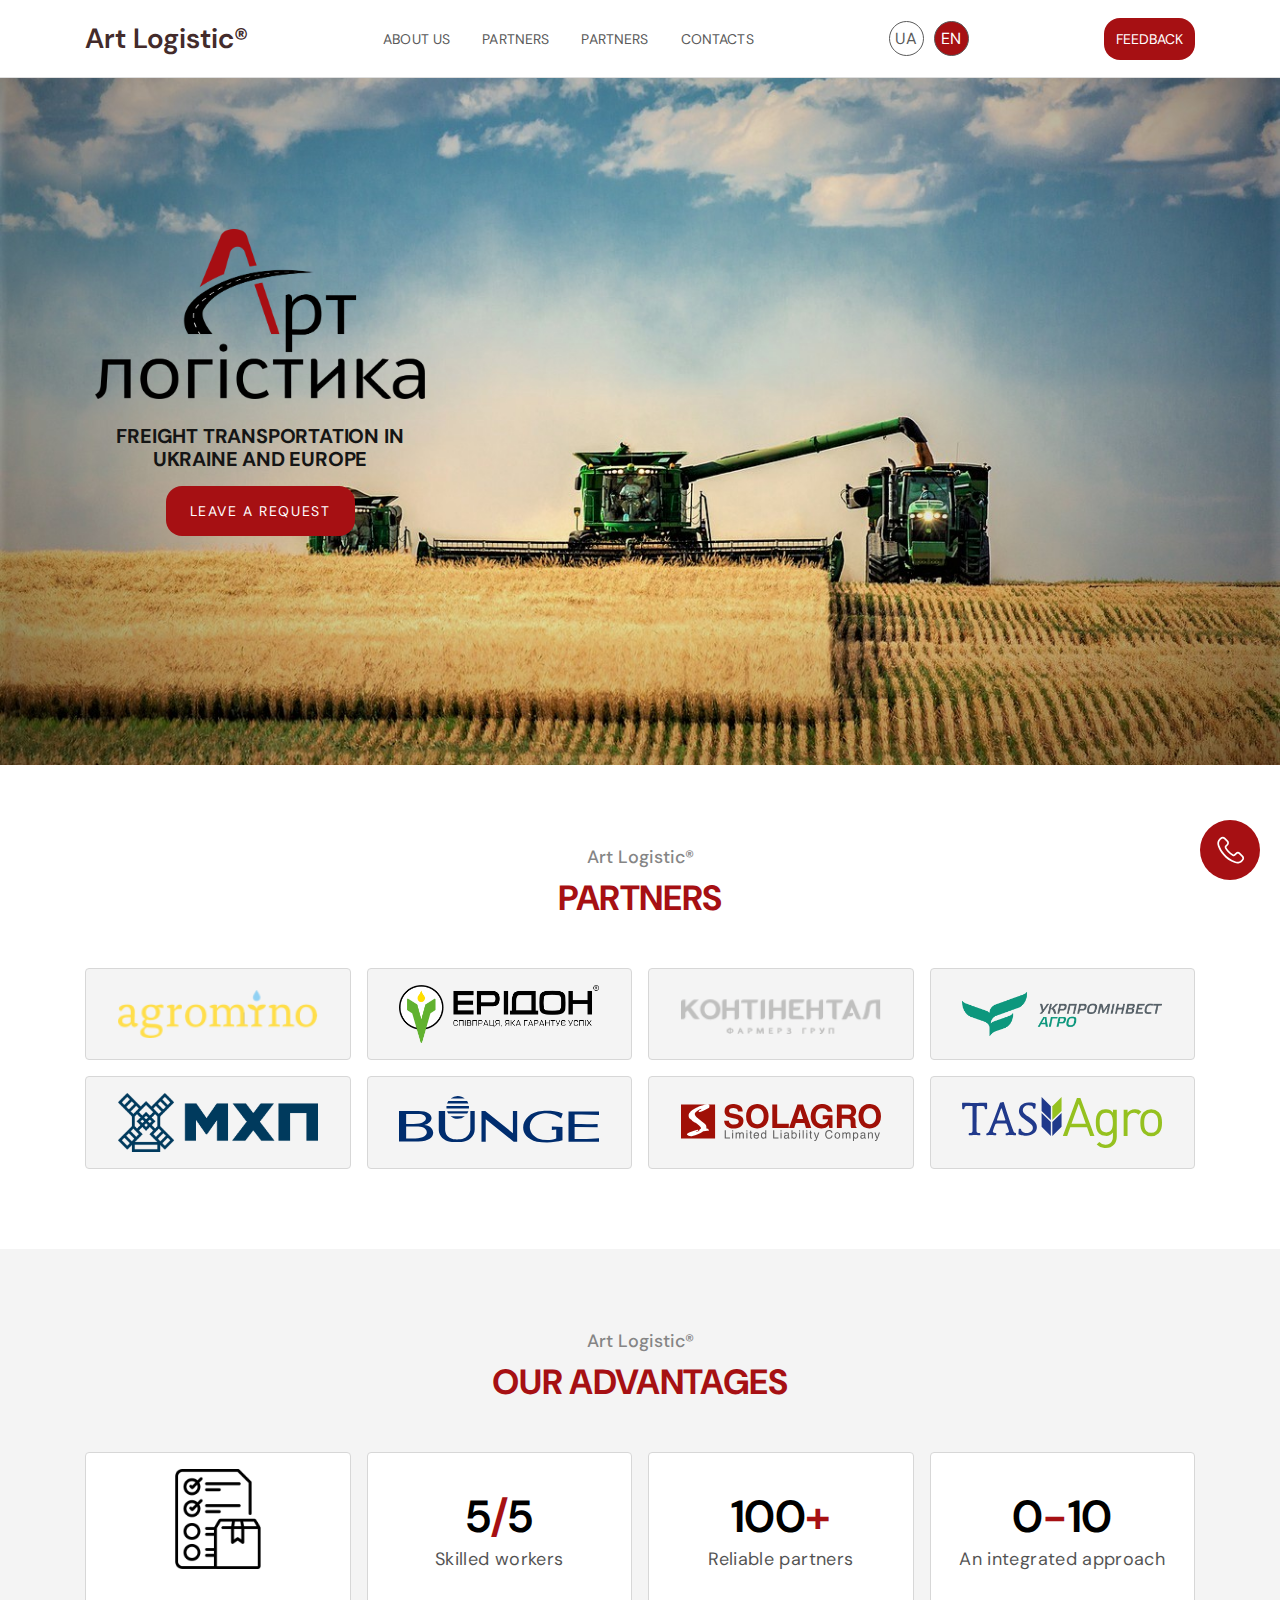
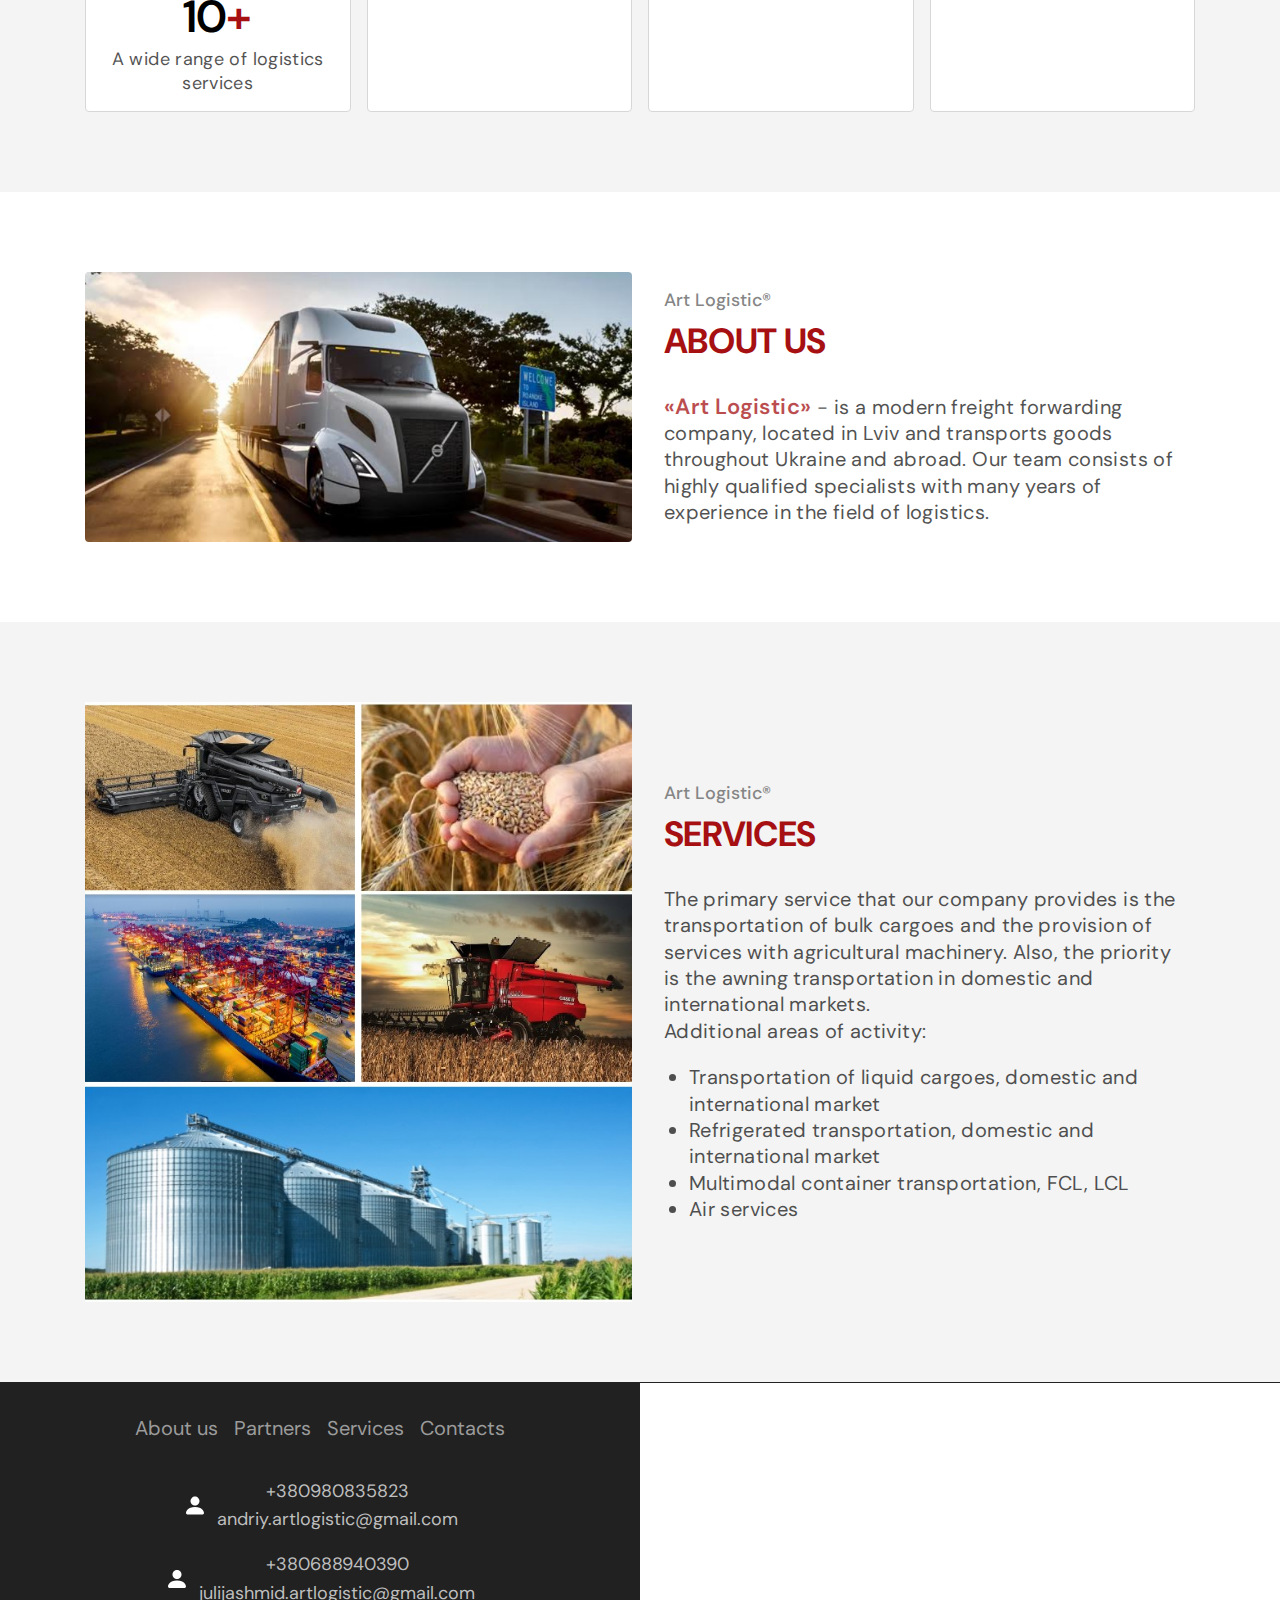
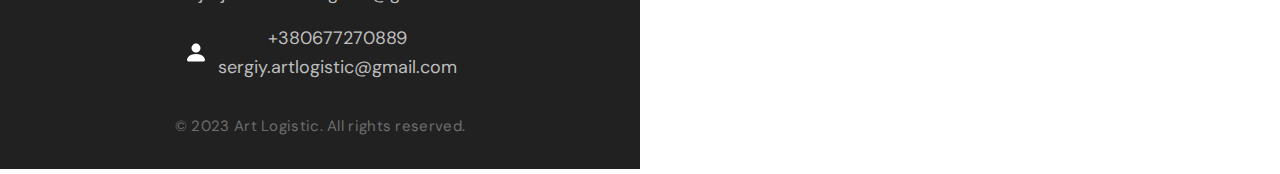
==== lang.html @ 38278b11 "++" ====
<!DOCTYPE html>
<html lang="en">
  <head>
    <meta charset="UTF-8" />
    <meta http-equiv="X-UA-Compatible" content="IE=edge" />
    <meta name="viewport" content="width=device-width, initial-scale=1.0" />
    <title>Арт Логістика®</title>
    <link rel="icon" type="image/x-icon" href="/img/Favicon (2).png" />
    <link rel="preconnect" href="https://fonts.googleapis.com" />
    <link rel="preconnect" href="https://fonts.gstatic.com" crossorigin />
    <link
      href="https://fonts.googleapis.com/css2?family=DM+Sans:wght@400;500;700&display=swap"
      rel="stylesheet"
    />
    <link
      rel="stylesheet"
      href="https://cdn.jsdelivr.net/npm/@fancyapps/ui@5.0/dist/fancybox/fancybox.css"
    />
    <link rel="stylesheet" href="./css/main.css" />
  </head>
  <body>
    <a href="tel:111111111" class="call">
      <img src="./img/phone.svg" alt="" />
    </a>
    <header class="header">
      <div class="container">
        <div class="header-body">
          <a class="logo">Art Logistic®</a>
          <nav class="header-nav">
            <ul class="nav-list">
              <li class="nav-item">
                <a href="#about" class="nav-link">About us</a>
              </li>
              <li class="nav-item">
                <a href="#partners" class="nav-link">Partners</a>
              </li>
              <li class="nav-item">
                <a href="#services" class="nav-link">Partners</a>
              </li>
              <li class="nav-item">
                <a href="#contacts" class="nav-link">Contacts</a>
              </li>
            </ul>
          </nav>
          <div class="lang">
            <a href="index.html">UA</a>
            <a class="cur" href="lang.html">EN</a>
          </div>
          <div class="header-left">
            <div class="request">
              <a href="#" class="btn">Feedback</a>
            </div>
            <div class="header-burger">
              <img src="./img/Squared Menu.svg" alt="" />
            </div>
          </div>
        </div>
      </div>
    </header>
    <div class="hero">
      <div class="container">
        <div class="card">
          <img src="img/art_logo.png" alt="" />
          <h1 class="hero-title">
            Freight transportation in Ukraine and Europe
          </h1>
          <a href="mailto:Julijashmid.artlogistic@gmail.com" class="btn"
            >Leave a request</a
          >
        </div>
      </div>
    </div>
    <section class="partners" id="partners">
      <div class="container">
        <p class="section-subtitle">art logistic®</p>
        <h2 class="section-title">Partners</h2>
        <div class="partner-list">
          <a href="https://www.agromino.com/" class="partner">
            <img src="./img/agromino.png" alt="" />
          </a>
          <a href="https://www.eridon.ua/" class="partner">
            <img src="./img/eridon.png" alt="" />
          </a>
          <a href="https://cfg.com.ua/" class="partner">
            <img src="./img/ukrlogo_s1_t35_i58.png" alt="" />
          </a>
          <a href="https://www.upi-agro.com.ua/" class="partner">
            <img src="./img/logo-ua.png" alt="" />
          </a>
          <a href="https://mhp.com.ua/" class="partner">
            <img src="./img/mhp.png" alt="" />
          </a>
          <a href="https://www.bunge.com/" class="partner">
            <img src="./img/bunge.svg" alt="" />
          </a>
          <a href="https://solagro.com.ua/" class="partner">
            <img src="./img/solagro.svg" alt="" />
          </a>
          <a href="https://tasagro.com/" class="partner">
            <img src="./img/tas.svg" alt="" />
          </a>
        </div>
      </div>
    </section>
    <section class="advantages" id="advantages">
      <div class="container">
        <p class="section-subtitle">art logistic®</p>
        <h2 class="section-title">Our advantages</h2>
        <div class="adv-list">
          <div class="adv-item">
            <div class="icon">
              <img src="./img/icon1.png" alt="" />
            </div>
            <div class="card">
              <p class="card-title">10 <span class="red">+</span></p>
              <p class="text">A wide range of logistics services</p>
            </div>
          </div>
          <div class="adv-item">
            <div class="icon">
              <img src="./img/icon2.png" alt="" />
            </div>
            <div class="card">
              <p class="card-title">5 <span class="red">/</span>5</p>
              <p class="text">Skilled workers</p>
            </div>
          </div>
          <div class="adv-item">
            <div class="icon">
              <img src="./img/icon3.png" alt="" />
            </div>
            <div class="card">
              <p class="card-title">100 <span class="red">+</span></p>
              <p class="text">Reliable partners</p>
            </div>
          </div>
          <div class="adv-item">
            <div class="icon">
              <img src="./img/icon4.png" alt="" />
            </div>
            <div class="card">
              <p class="card-title">0 <span class="red">-</span>10</p>
              <p class="text">An integrated approach</p>
            </div>
          </div>
        </div>
      </div>
    </section>
    <section class="about" id="about">
      <div class="container">
        <div class="left"></div>
        <div class="right">
          <p class="section-subtitle">art logistic®</p>
          <h2 class="section-title">About us</h2>
          <p class="text">
            <span class="red">«Art Logistic»</span> - is a modern freight
            forwarding company, located in Lviv and transports goods throughout
            Ukraine and abroad. Our team consists of highly qualified
            specialists with many years of experience in the field of logistics.
          </p>
        </div>
      </div>
    </section>
    <section class="services" id="services">
      <div class="container">
        <div class="right">
          <img src="./img/MyCollages.jpg" alt="" />
        </div>
        <div class="left">
          <p class="section-subtitle">art logistic®</p>
          <h2 class="section-title">Services</h2>
          <p class="text">
            The primary service that our company provides is the transportation
            of bulk cargoes and the provision of services with agricultural
            machinery. Also, the priority is the awning transportation in
            domestic and international markets.<br />
            Additional areas of activity:
          </p>
          <ul class="text">
            <li>
              Transportation of liquid cargoes, domestic and international
              market
            </li>
            <li>
              Refrigerated transportation, domestic and international market
            </li>
            <li>Multimodal container transportation, FCL, LCL</li>
            <li>Air services</li>
          </ul>
        </div>
      </div>
    </section>
    <footer class="footer" id="contacts">
      <div class="left">
        <div class="card column">
          <div class="footer-nav">
            <a href="#about">About us</a>
            <a href="#partners">Partners</a>
            <a href="#services">Services</a>
            <a href="#contacts">Contacts</a>
          </div>
          <div class="contacts">
            <div class="employee">
              <img src="./img/person.svg" alt="" />
              <div class="info">
                <a href="">+380980835823</a>
                <a href="">andriy.artlogistic@gmail.com</a>
              </div>
            </div>
            <div class="employee">
              <img src="./img/person.svg" alt="" />
              <div class="info">
                <a href="">+380688940390</a>
                <a href="">julijashmid.artlogistic@gmail.com</a>
              </div>
            </div>
            <div class="employee">
              <img src="./img/person.svg" alt="" />
              <div class="info">
                <a href="">+380677270889</a>
                <a href="">sergiy.artlogistic@gmail.com</a>
              </div>
            </div>
          </div>
          <div class="copy text">© 2023 Art Logistic. All rights reserved.</div>
        </div>
      </div>
      <div class="right">
        <iframe
          src="https://www.google.com/maps/embed?pb=!1m18!1m12!1m3!1d2571.5749947845275!2d24.007185392940226!3d49.869227697968654!2m3!1f0!2f0!3f0!3m2!1i1024!2i768!4f13.1!3m3!1m2!1s0x473add1fd4416139%3A0x718e9f7ec55984c!2z0JHQpiAiSG9sb3NrbyI!5e0!3m2!1suk!2sua!4v1693759385580!5m2!1suk!2sua"
          width="100%"
          height="100%"
          style="border: 0"
          allowfullscreen=""
          loading="lazy"
          referrerpolicy="no-referrer-when-downgrade"
        ></iframe>
      </div>
    </footer>
    <script src="https://code.jquery.com/jquery-3.6.3.min.js"></script>
    <script src="./js/main.js"></script>
  </body>
</html>
---- css/main.css ----
header {
  position: fixed;
  z-index: 1;
  top: 0;
  left: 0;
  width: 100%;
  padding: 0 15px;
  border-bottom: 1px solid rgba(216, 216, 216, 0.816);
}

.header {
  height: 78px;
  -webkit-box-align: center;
      -ms-flex-align: center;
          align-items: center;
  background-color: #ffffff;
}
.header .container {
  height: 100%;
}
.header .header-body {
  display: -webkit-box;
  display: -ms-flexbox;
  display: flex;
  -webkit-box-align: center;
      -ms-flex-align: center;
          align-items: center;
  gap: 15px;
  -webkit-box-pack: justify;
      -ms-flex-pack: justify;
          justify-content: space-between;
  width: 100%;
  height: 100%;
}
.header .lang {
  display: -webkit-box;
  display: -ms-flexbox;
  display: flex;
  gap: 10px;
}
.header .lang a {
  width: 35px;
  height: 35px;
  display: -webkit-box;
  display: -ms-flexbox;
  display: flex;
  -webkit-box-align: center;
      -ms-flex-align: center;
          align-items: center;
  -webkit-box-pack: center;
      -ms-flex-pack: center;
          justify-content: center;
  border-radius: 50%;
  color: #5a5a5a;
  border: 1px solid #5a5a5a;
}
.header .lang a.cur {
  background-color: var(--accent-color);
  color: #ffffff;
}
.header .lang a:hover {
  background-color: var(--accent-color);
  color: #ffffff;
}
.header .header-left {
  display: -webkit-box;
  display: -ms-flexbox;
  display: flex;
  -webkit-box-align: center;
      -ms-flex-align: center;
          align-items: center;
  gap: 16px;
}
.header .request {
  white-space: nowrap;
}
@media screen and (max-width: 800px) {
  .header .request {
    display: none;
  }
}
.header .header-burger {
  font-weight: 700;
  font-size: 13px;
  line-height: 1.26;
  position: relative;
  text-transform: uppercase;
  display: none;
  background-color: var(--accent-color);
  border-radius: 16px;
  padding: 13px;
}
@media screen and (max-width: 800px) {
  .header .header-burger {
    display: block;
  }
}
.header .header-nav {
  height: 100%;
}
@media screen and (max-width: 800px) {
  .header .header-nav {
    position: fixed;
    top: 77px;
    right: -100%;
    width: -webkit-fit-content;
    width: -moz-fit-content;
    width: fit-content;
    height: -webkit-fit-content;
    height: -moz-fit-content;
    height: fit-content;
    background-color: rgba(255, 255, 255, 0.9647058824);
    padding: 25px;
    -webkit-transition: all 0.2s ease;
    transition: all 0.2s ease;
    -webkit-box-orient: vertical;
    -webkit-box-direction: normal;
        -ms-flex-direction: column;
            flex-direction: column;
    z-index: 2;
    border-radius: 0px 0px 0px 30px;
    border: 1px solid var(--accent-color);
  }
}
.header .header-nav.active {
  right: 0;
}
.header .nav-list {
  height: 100%;
  display: -webkit-box;
  display: -ms-flexbox;
  display: flex;
  gap: 32px;
  -webkit-box-align: center;
      -ms-flex-align: center;
          align-items: center;
}
@media screen and (max-width: 800px) {
  .header .nav-list {
    padding: 0 40px;
    -webkit-box-orient: vertical;
    -webkit-box-direction: normal;
        -ms-flex-direction: column;
            flex-direction: column;
    height: auto;
    -webkit-box-align: end;
        -ms-flex-align: end;
            align-items: flex-end;
    display: -webkit-box;
    display: -ms-flexbox;
    display: flex;
  }
}
@media screen and (max-width: 485px) {
  .header .nav-list {
    padding: 0 15px;
  }
}
.header .nav-item {
  height: 100%;
  display: -webkit-box;
  display: -ms-flexbox;
  display: flex;
  -webkit-box-align: center;
      -ms-flex-align: center;
          align-items: center;
  position: relative;
  text-transform: uppercase;
}
@media screen and (max-width: 800px) {
  .header .nav-item {
    display: -webkit-box;
    display: -ms-flexbox;
    display: flex;
    -webkit-box-orient: vertical;
    -webkit-box-direction: normal;
        -ms-flex-direction: column;
            flex-direction: column;
  }
}
.header .nav-link {
  position: relative;
  height: 100%;
  width: 100%;
  display: -webkit-box;
  display: -ms-flexbox;
  display: flex;
  -webkit-box-align: center;
      -ms-flex-align: center;
          align-items: center;
  font-size: 14px;
  letter-spacing: 0.01em;
  color: #5a5a5a;
  -webkit-transition: all 0.1s linear;
  transition: all 0.1s linear;
  white-space: nowrap;
}
@media screen and (max-width: 800px) {
  .header .nav-link {
    font-weight: 700;
    font-size: 36px;
    line-height: 112%;
  }
}
@media screen and (max-width: 486px) {
  .header .nav-link {
    font-weight: 700;
    font-size: 30px;
    line-height: 112%;
  }
}
.header .nav-link:hover, .header .nav-link:active, .header .nav-link:focus {
  color: var(--accent-color);
  opacity: 1;
}
.header .nav-link::after {
  content: "";
  height: 2px;
  width: 0%;
  background-color: var(--accent-color);
  display: block;
  -webkit-transition: all 0.2s linear;
  transition: all 0.2s linear;
  position: absolute;
  border-radius: 5px;
  bottom: 0;
}
.header .nav-link:hover::after {
  width: 100%;
}
.header .nav-item:hover .sub-menu {
  display: block;
}

.logo {
  cursor: pointer;
  display: -webkit-box;
  display: -ms-flexbox;
  display: flex;
  -webkit-box-align: center;
      -ms-flex-align: center;
          align-items: center;
  color: #432b2b;
  font-size: 28px;
  font-weight: 600;
  text-transform: capitalize;
  white-space: nowrap;
}
@media screen and (max-width: 500px) {
  .logo {
    font-size: 20px;
  }
}
.logo span {
  color: var(--accent-color);
}

.current .nav-link {
  color: var(--accent-color);
}
.current::after {
  content: "";
  height: 3px;
  width: 100%;
  background-color: var(--accent-color);
  display: block;
  -webkit-transition: all 0.2s linear;
  transition: all 0.2s linear;
  position: absolute;
  border-radius: 5px;
  bottom: -1px;
}
@media screen and (max-width: 800px) {
  .current::after {
    display: none;
  }
}

*,
::before,
::after {
  -webkit-box-sizing: border-box;
          box-sizing: border-box;
}

body {
  margin: 0;
  font-family: "DM Sans", sans-serif;
}

ul,
ol {
  list-style: none;
  margin: 0;
  padding: 0;
}

p {
  padding: 0;
  margin: 0;
  cursor: default;
}

a {
  text-decoration: none;
  cursor: pointer;
}

h1,
h2,
h3 {
  margin: 0;
  font-family: inherit;
}

img {
  display: block;
}

.container {
  width: 100%;
  max-width: 1140px;
  padding: 0 15px;
  margin: 0 auto;
}

section {
  padding: 80px 0;
}

.btn {
  padding: 12px;
  background-color: var(--accent-color);
  border-radius: 16px;
  color: #fff;
  text-transform: uppercase;
  font-size: 14px;
}

.red {
  color: var(--accent-color);
}

.column {
  display: -webkit-box;
  display: -ms-flexbox;
  display: flex;
  -webkit-box-orient: vertical;
  -webkit-box-direction: normal;
      -ms-flex-direction: column;
          flex-direction: column;
  gap: 16px;
  -webkit-box-align: start;
      -ms-flex-align: start;
          align-items: flex-start;
}

:root {
  --accent-color: #a61013;
  --text-color: #4a4a4a;
  --background-accent: #f4f4f4;
  --transition: all 0.1s linear;
}

.call {
  position: fixed;
  z-index: 1;
  right: 20px;
  bottom: 20px;
  background-color: var(--accent-color);
  border-radius: 50%;
  padding: 10px;
  -webkit-animation: hoverWave linear 1.5s infinite;
  animation: hoverWave linear 1.5s infinite;
}
.call img {
  width: 40px;
}

.hero {
  background-image: url("../img/hero.jpg");
  background-position: center;
  background-repeat: no-repeat;
  background-size: cover;
  height: 85vh;
  display: -webkit-box;
  display: -ms-flexbox;
  display: flex;
  -webkit-box-align: center;
      -ms-flex-align: center;
          align-items: center;
}
.hero .card {
  max-width: 350px;
  display: -webkit-box;
  display: -ms-flexbox;
  display: flex;
  -webkit-box-orient: vertical;
  -webkit-box-direction: normal;
      -ms-flex-direction: column;
          flex-direction: column;
  -webkit-box-align: center;
      -ms-flex-align: center;
          align-items: center;
  gap: 16px;
}
.hero .card img {
  width: 100%;
  max-width: 330px;
  margin-bottom: 10px;
}
@media screen and (max-width: 768px) {
  .hero .card {
    margin: 0 auto;
    padding: 16px;
    background: rgba(255, 255, 255, 0.497);
    border-radius: 16px;
  }
}
.hero .hero-title {
  text-align: center;
  font-size: 20px;
}
.hero .btn {
  display: block;
  border-radius: 16px;
  padding: 16px 24px;
  letter-spacing: 0.1rem;
}

.partners {
  background-color: #ffffff;
}
.partners .partner-list {
  display: -webkit-box;
  display: -ms-flexbox;
  display: flex;
  -ms-flex-wrap: wrap;
      flex-wrap: wrap;
  gap: 16px;
  margin-top: 50px;
}
.partners .partner {
  background-color: var(--background-accent);
  border: 1px solid rgb(215, 215, 215);
  width: calc((100% - 48px) / 4);
  border-radius: 4px;
  padding: 16px;
  display: -webkit-box;
  display: -ms-flexbox;
  display: flex;
  -webkit-box-align: center;
      -ms-flex-align: center;
          align-items: center;
  -webkit-box-pack: center;
      -ms-flex-pack: center;
          justify-content: center;
  -webkit-transition: all 0.1s linear;
  transition: all 0.1s linear;
}
.partners .partner img {
  max-width: 200px;
  width: 100%;
}
.partners .partner:hover {
  -webkit-transform: scale(1.05);
          transform: scale(1.05);
  background-color: rgb(211, 211, 211);
}
@media screen and (max-width: 800px) {
  .partners .partner {
    width: calc((100% - 16px) / 2);
    background-color: var(--background-accent);
  }
}
@media screen and (max-width: 500px) {
  .partners .partner {
    width: 100%;
    background-color: var(--background-accent);
  }
}

.advantages {
  background-color: var(--background-accent);
}
.advantages .adv-list {
  margin-top: 50px;
  display: -webkit-box;
  display: -ms-flexbox;
  display: flex;
  -ms-flex-wrap: wrap;
      flex-wrap: wrap;
  gap: 16px;
}
.advantages .adv-item {
  background-color: #ffffff;
  border-radius: 4px;
  -webkit-transition: all 0.2s linear;
  transition: all 0.2s linear;
  border: 1px solid rgb(215, 215, 215);
  width: calc((100% - 48px) / 4);
}
@media screen and (max-width: 950px) {
  .advantages .adv-item {
    width: calc((100% - 16px) / 2);
  }
}
@media screen and (max-width: 500px) {
  .advantages .adv-item {
    width: 100%;
    -webkit-transform: none;
            transform: none;
  }
}
.advantages .adv-item:hover {
  -webkit-transform: translateY(-10px);
          transform: translateY(-10px);
}
@media screen and (max-width: 900px) {
  .advantages .adv-item:hover {
    -webkit-transform: translateY(0px);
            transform: translateY(0px);
  }
}
.advantages .card {
  padding: 16px;
  display: -webkit-box;
  display: -ms-flexbox;
  display: flex;
  -webkit-box-orient: vertical;
  -webkit-box-direction: normal;
      -ms-flex-direction: column;
          flex-direction: column;
  -webkit-box-align: center;
      -ms-flex-align: center;
          align-items: center;
  gap: 16px;
}
.advantages .text {
  text-align: center;
  font-size: 18px;
}
.advantages .icon {
  padding: 16px;
}
.advantages .icon img {
  max-width: 100px;
  margin: auto;
}

.about .container {
  display: -webkit-box;
  display: -ms-flexbox;
  display: flex;
  gap: 16px;
}
@media screen and (max-width: 740px) {
  .about .container {
    -webkit-box-orient: vertical;
    -webkit-box-direction: reverse;
        -ms-flex-direction: column-reverse;
            flex-direction: column-reverse;
  }
}
.about .right {
  padding: 16px;
  width: 50%;
}
@media screen and (max-width: 740px) {
  .about .right {
    width: 100%;
  }
}
.about .right .section-subtitle {
  text-align: left;
}
.about .right .section-title {
  margin-bottom: 32px;
  text-align: left;
}
.about .right .text {
  text-align: left;
}
.about .right .text .red {
  font-size: 22px;
  font-weight: 600;
}
.about .left {
  border-radius: 4px;
  background-image: url("../img/harvest.png");
  background-position: center;
  background-size: cover;
  width: 50%;
}
@media screen and (max-width: 740px) {
  .about .left {
    width: 100%;
    height: 200px;
  }
}

.services {
  background-color: var(--background-accent);
}
.services .container {
  display: -webkit-box;
  display: -ms-flexbox;
  display: flex;
  -webkit-box-align: center;
      -ms-flex-align: center;
          align-items: center;
  gap: 16px;
}
@media screen and (max-width: 900px) {
  .services .container {
    -webkit-box-orient: vertical;
    -webkit-box-direction: reverse;
        -ms-flex-direction: column-reverse;
            flex-direction: column-reverse;
  }
}
.services .left {
  width: 50%;
  padding: 16px;
}
@media screen and (max-width: 900px) {
  .services .left {
    width: 100%;
  }
}
.services .section-subtitle {
  text-align: left;
}
.services .section-title {
  text-align: left;
  margin-bottom: 32px;
}
.services .text {
  text-align: left;
}
.services ul {
  list-style: disc;
  padding-left: 25px;
  margin-top: 20px;
}
.services .right {
  width: 50%;
}
@media screen and (max-width: 900px) {
  .services .right {
    width: 100%;
  }
}
.services .right img {
  width: 100%;
  -o-object-fit: cover;
     object-fit: cover;
  height: 600px;
}
@media screen and (max-width: 900px) {
  .services .right img {
    -o-object-fit: contain;
       object-fit: contain;
    height: auto;
  }
}

@-webkit-keyframes hoverWave {
  0% {
    -webkit-box-shadow: 0 8px 10px rgba(209, 37, 28, 0.3), 0 0 0 0 rgba(253, 56, 56, 0.2), 0 0 0 0 rgba(253, 56, 56, 0.2);
            box-shadow: 0 8px 10px rgba(209, 37, 28, 0.3), 0 0 0 0 rgba(253, 56, 56, 0.2), 0 0 0 0 rgba(253, 56, 56, 0.2);
  }
  40% {
    -webkit-box-shadow: 0 8px 10px rgba(209, 37, 28, 0.3), 0 0 0 5px rgba(253, 56, 56, 0.2), 0 0 0 0 rgba(253, 56, 56, 0.2);
            box-shadow: 0 8px 10px rgba(209, 37, 28, 0.3), 0 0 0 5px rgba(253, 56, 56, 0.2), 0 0 0 0 rgba(253, 56, 56, 0.2);
  }
  80% {
    -webkit-box-shadow: 0 8px 10px rgba(209, 37, 28, 0.3), 0 0 0 30px rgba(253, 56, 56, 0), 0 0 0 16.7px rgba(253, 112, 56, 0.067);
            box-shadow: 0 8px 10px rgba(209, 37, 28, 0.3), 0 0 0 30px rgba(253, 56, 56, 0), 0 0 0 16.7px rgba(253, 112, 56, 0.067);
  }
  100% {
    -webkit-box-shadow: 0 8px 10px rgba(253, 56, 56, 0.3), 0 0 0 20px rgba(253, 56, 56, 0), 0 0 0 30px rgba(253, 56, 56, 0.01);
            box-shadow: 0 8px 10px rgba(253, 56, 56, 0.3), 0 0 0 20px rgba(253, 56, 56, 0), 0 0 0 30px rgba(253, 56, 56, 0.01);
  }
}

@keyframes hoverWave {
  0% {
    -webkit-box-shadow: 0 8px 10px rgba(209, 37, 28, 0.3), 0 0 0 0 rgba(253, 56, 56, 0.2), 0 0 0 0 rgba(253, 56, 56, 0.2);
            box-shadow: 0 8px 10px rgba(209, 37, 28, 0.3), 0 0 0 0 rgba(253, 56, 56, 0.2), 0 0 0 0 rgba(253, 56, 56, 0.2);
  }
  40% {
    -webkit-box-shadow: 0 8px 10px rgba(209, 37, 28, 0.3), 0 0 0 5px rgba(253, 56, 56, 0.2), 0 0 0 0 rgba(253, 56, 56, 0.2);
            box-shadow: 0 8px 10px rgba(209, 37, 28, 0.3), 0 0 0 5px rgba(253, 56, 56, 0.2), 0 0 0 0 rgba(253, 56, 56, 0.2);
  }
  80% {
    -webkit-box-shadow: 0 8px 10px rgba(209, 37, 28, 0.3), 0 0 0 30px rgba(253, 56, 56, 0), 0 0 0 16.7px rgba(253, 112, 56, 0.067);
            box-shadow: 0 8px 10px rgba(209, 37, 28, 0.3), 0 0 0 30px rgba(253, 56, 56, 0), 0 0 0 16.7px rgba(253, 112, 56, 0.067);
  }
  100% {
    -webkit-box-shadow: 0 8px 10px rgba(253, 56, 56, 0.3), 0 0 0 20px rgba(253, 56, 56, 0), 0 0 0 30px rgba(253, 56, 56, 0.01);
            box-shadow: 0 8px 10px rgba(253, 56, 56, 0.3), 0 0 0 20px rgba(253, 56, 56, 0), 0 0 0 30px rgba(253, 56, 56, 0.01);
  }
}
.hero-title {
  font-weight: 700;
  font-size: 36px;
  line-height: 112%;
  letter-spacing: -0.01em;
  text-transform: uppercase;
  color: #151515;
}

.section-title {
  font-weight: 700;
  font-size: 35px;
  line-height: 112%;
  letter-spacing: -0.01em;
  text-transform: uppercase;
  text-align: center;
  color: #151515;
  color: var(--accent-color);
}

.section-subtitle {
  color: #858585;
  font-size: 18px;
  font-weight: 500;
  text-transform: capitalize;
  text-align: center;
  margin-bottom: 10px;
}

.text {
  font-weight: 400;
  font-size: 20px;
  line-height: 132%;
  letter-spacing: 0.02em;
  color: #151515;
  opacity: 0.74;
}

.card-title {
  font-weight: 600;
  font-size: 45px;
  line-height: 31px;
}
.card-title span {
  margin-left: -10px;
}

.item-title {
  font-weight: 500;
  font-size: 20px;
  line-height: 26px;
  letter-spacing: 0.03em;
  color: #151515;
}

.footer {
  display: -webkit-box;
  display: -ms-flexbox;
  display: flex;
  border-top: 1px solid #212121;
}
@media screen and (max-width: 900px) {
  .footer {
    -webkit-box-orient: vertical;
    -webkit-box-direction: normal;
        -ms-flex-direction: column;
            flex-direction: column;
  }
}
.footer .left {
  width: 50%;
  background-color: #212121;
}
@media screen and (max-width: 900px) {
  .footer .left {
    width: 100%;
  }
}
.footer .card {
  max-width: 500px;
  padding: 32px 0px;
  margin: 0 auto;
}
.footer .column {
  -webkit-box-align: center;
      -ms-flex-align: center;
          align-items: center;
}
.footer .footer-nav {
  display: -webkit-box;
  display: -ms-flexbox;
  display: flex;
  gap: 16px;
  -webkit-box-pack: center;
      -ms-flex-pack: center;
          justify-content: center;
}
@media screen and (max-width: 500px) {
  .footer .footer-nav {
    -webkit-box-orient: vertical;
    -webkit-box-direction: normal;
        -ms-flex-direction: column;
            flex-direction: column;
    gap: 10px;
    -webkit-box-align: center;
        -ms-flex-align: center;
            align-items: center;
  }
}
.footer .footer-nav a {
  color: rgb(155, 155, 155);
  font-size: 20px;
}
.footer .footer-nav a:hover {
  color: #fff;
}
.footer .contacts {
  display: -webkit-box;
  display: -ms-flexbox;
  display: flex;
  -webkit-box-orient: vertical;
  -webkit-box-direction: normal;
      -ms-flex-direction: column;
          flex-direction: column;
  gap: 16px;
  -webkit-box-align: center;
      -ms-flex-align: center;
          align-items: center;
  margin: 20px 0;
}
.footer .employee {
  display: -webkit-box;
  display: -ms-flexbox;
  display: flex;
  gap: 10px;
}
.footer .info a {
  color: rgb(190, 190, 190);
  font-size: 18px;
  display: block;
  text-align: center;
  line-height: 1.6;
}
.footer .info a:hover {
  color: #fff;
}
.footer .copy {
  color: #888888;
  font-size: 15px;
}
.footer .right {
  width: 50%;
}
@media screen and (max-width: 900px) {
  .footer .right {
    width: 100%;
    height: 300px;
  }
}
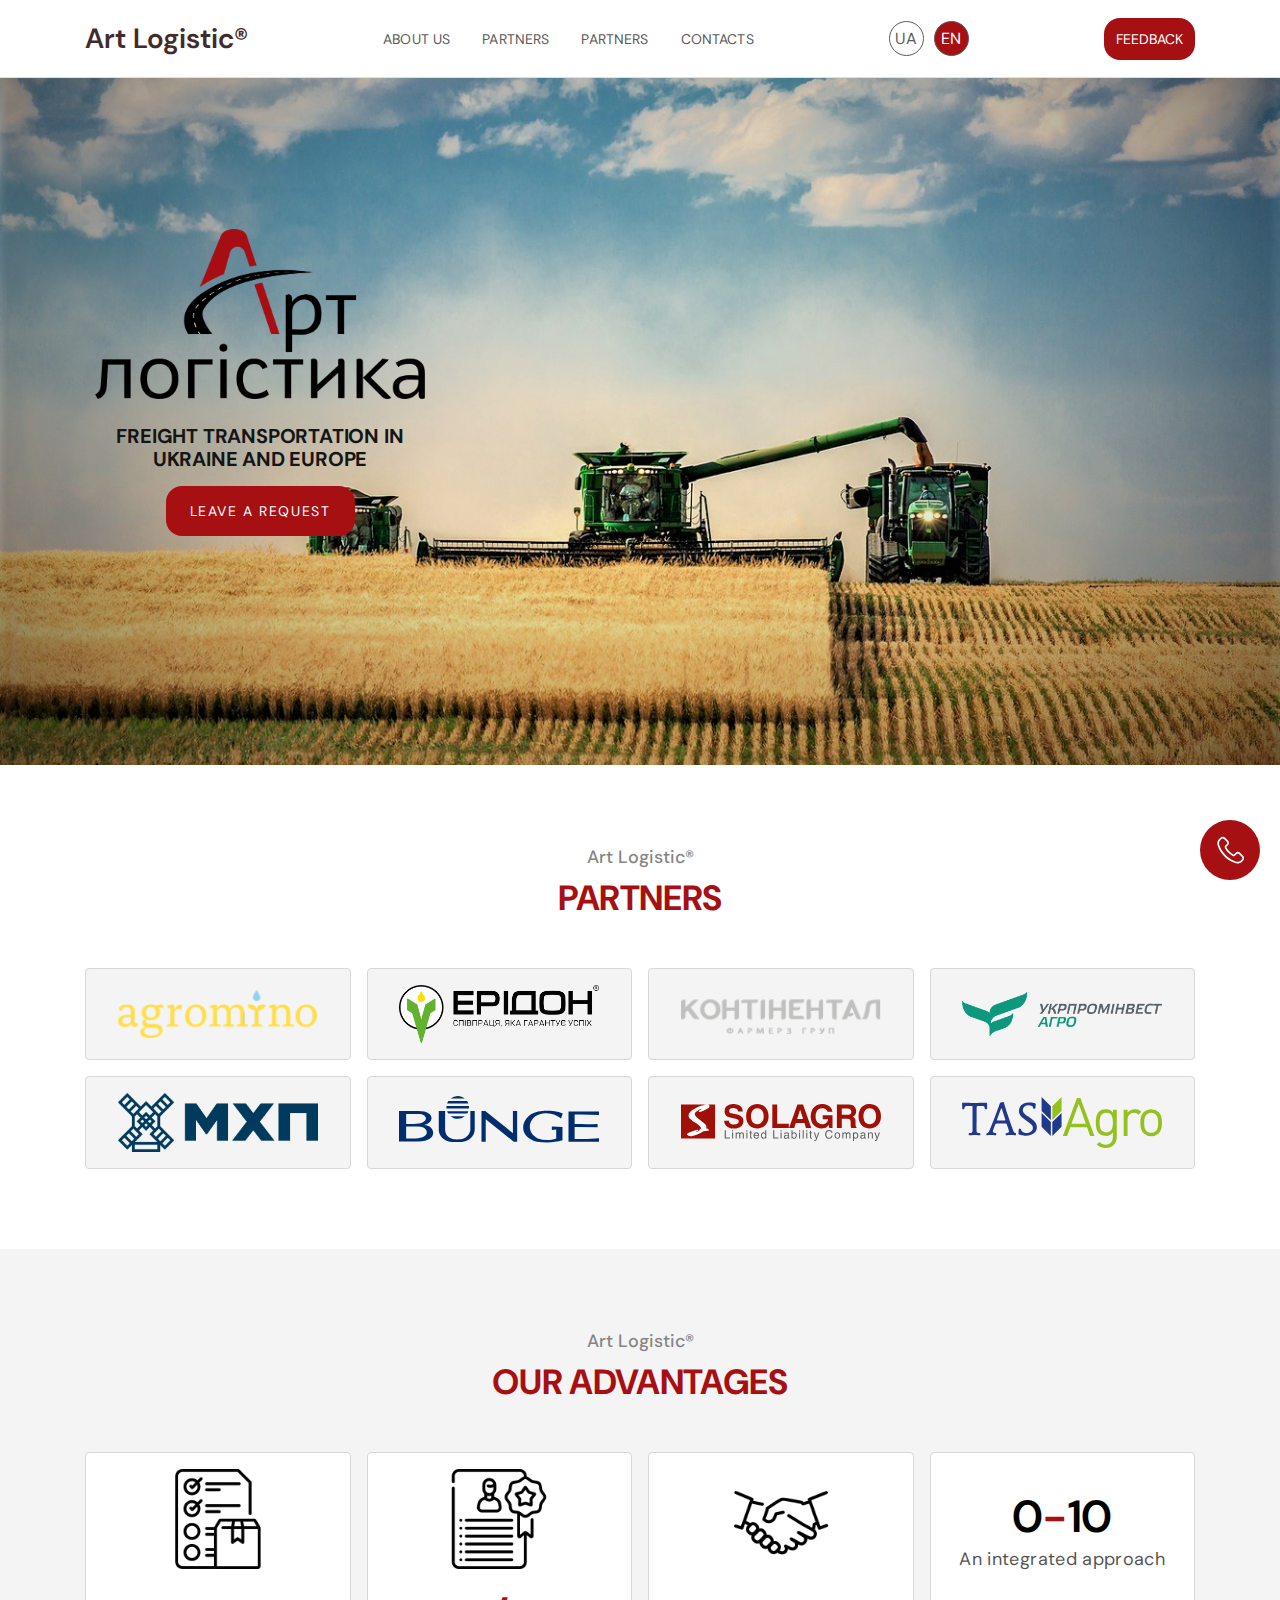
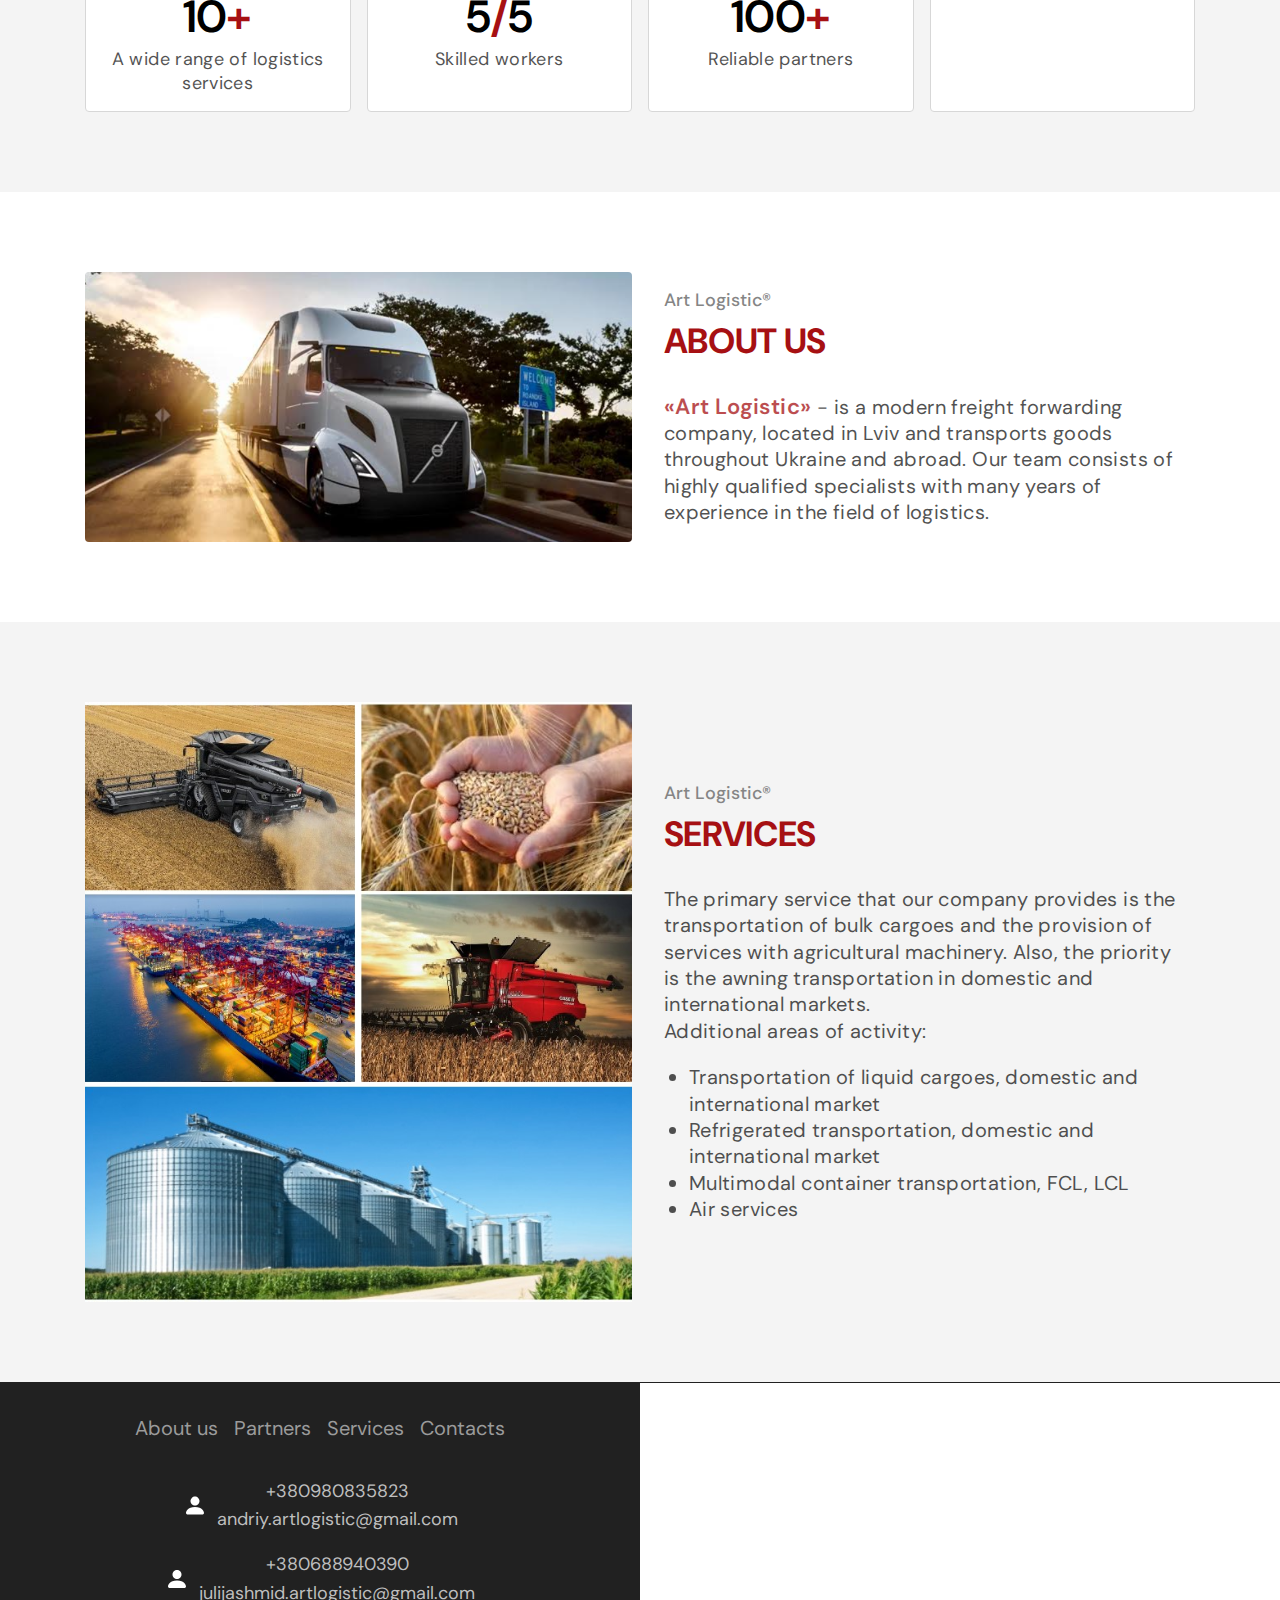
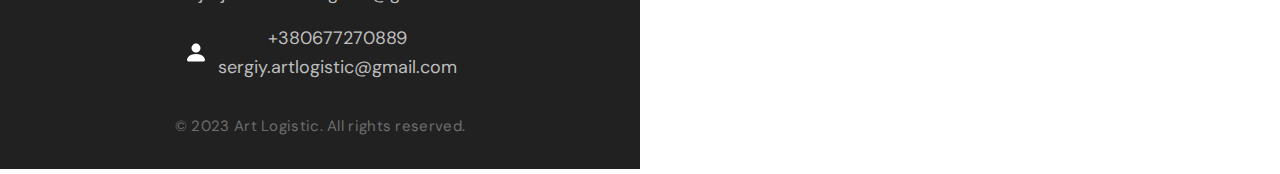
==== commit c220a77e: "=" ====
--- a/lang.html
+++ b/lang.html
@@ -118,7 +118,7 @@
           </div>
           <div class="adv-item">
             <div class="icon">
-              <img src="./img/icon2.png" alt="" />
+              <img src="./img/Icon11.png" alt="" />
             </div>
             <div class="card">
               <p class="card-title">5 <span class="red">/</span>5</p>
@@ -127,7 +127,7 @@
           </div>
           <div class="adv-item">
             <div class="icon">
-              <img src="./img/icon3.png" alt="" />
+              <img src="./img/Icon111.png" alt="" />
             </div>
             <div class="card">
               <p class="card-title">100 <span class="red">+</span></p>
@@ -136,7 +136,7 @@
           </div>
           <div class="adv-item">
             <div class="icon">
-              <img src="./img/icon4.png" alt="" />
+              <img src="./img/icon1111.png" alt="" />
             </div>
             <div class="card">
               <p class="card-title">0 <span class="red">-</span>10</p>
